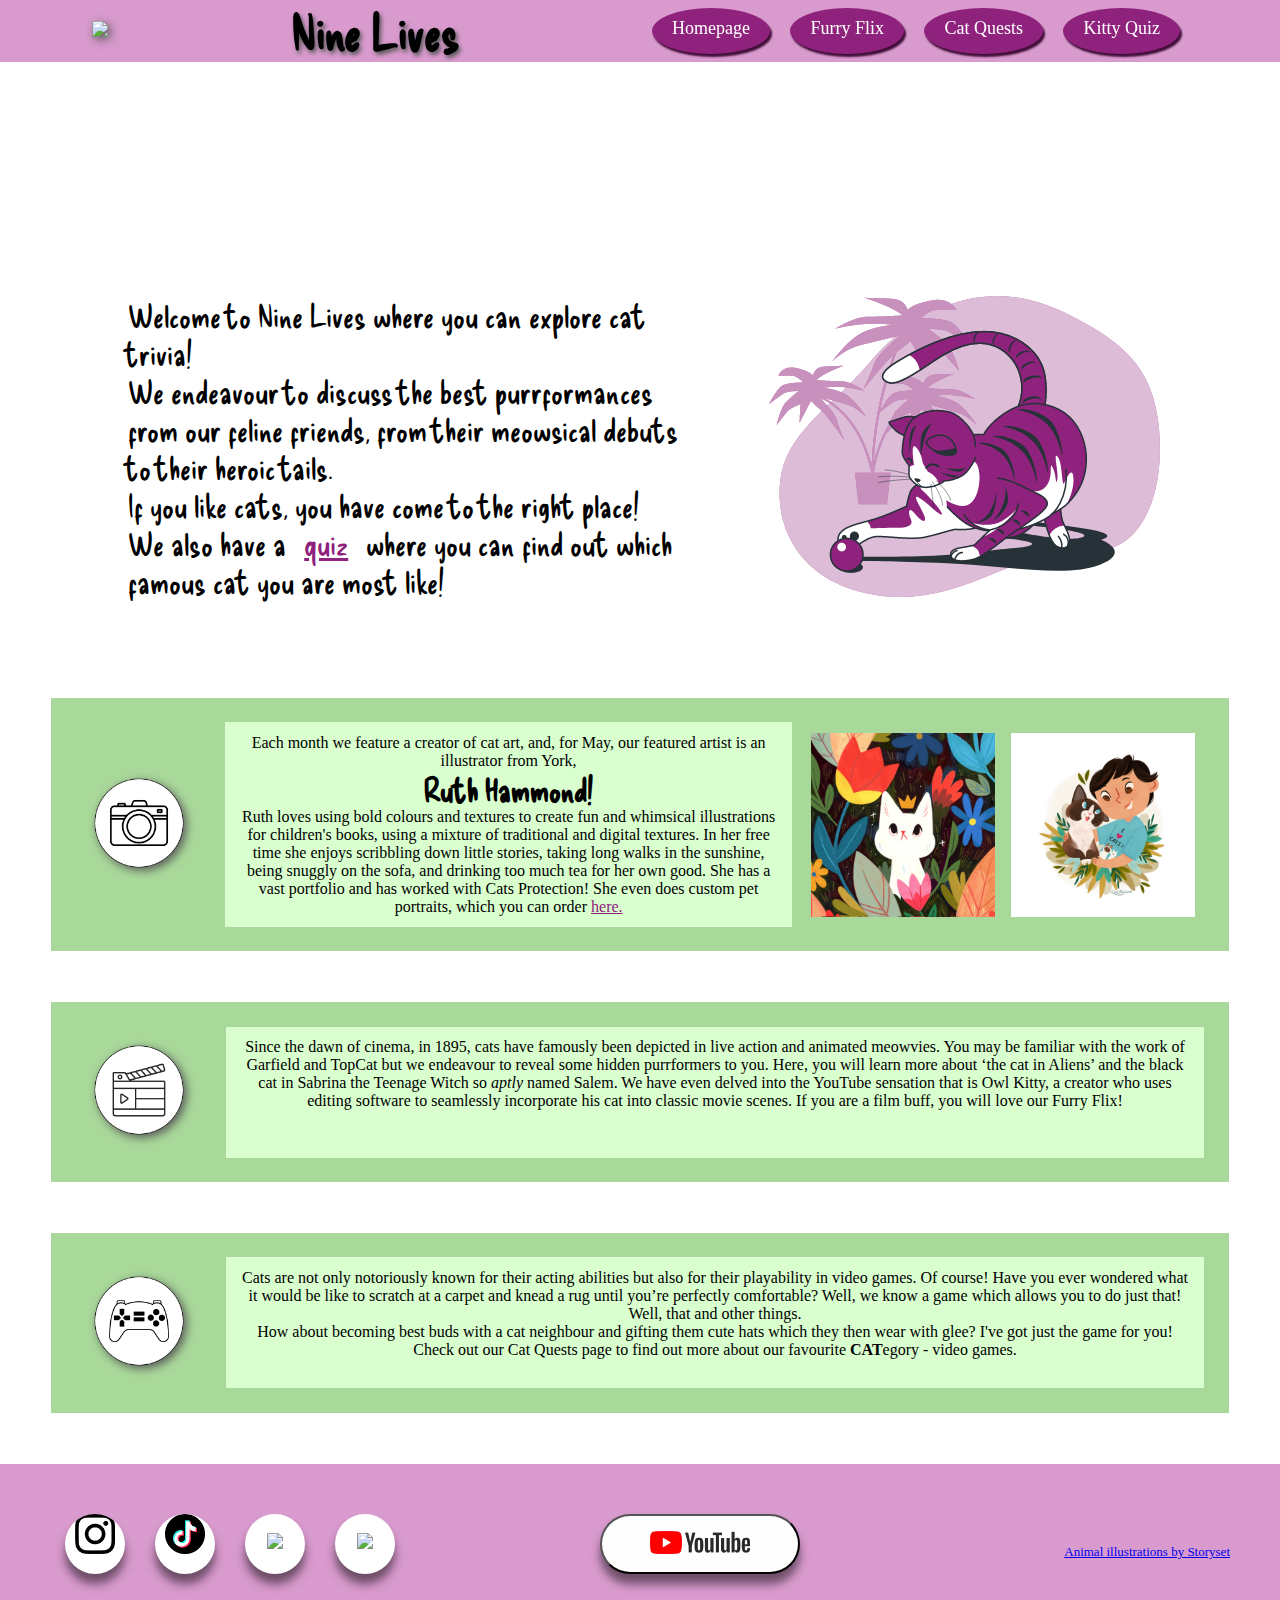
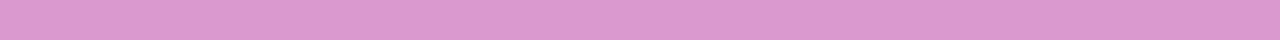
==== NineLives/HTML pages/index.html @ 91935bba "Editing game format" ====
<!DOCTYPE html>
<html lang="en">

<head>
  <meta charset="UTF-8" />
  <meta http-equiv="X-UA-Compatible" content="IE=edge" />
  <meta name="viewport" content="width=device-width, initial-scale=1.0" />
  <title>Nine Lives</title>

  <link href="https://cdn.jsdelivr.net/npm/bootstrap@5.3.0-alpha3/dist/css/bootstrap.min.css" rel="stylesheet"
    integrity="sha384-KK94CHFLLe+nY2dmCWGMq91rCGa5gtU4mk92HdvYe+M/SXH301p5ILy+dN9+nJOZ" crossorigin="anonymous" />

    <!-- Navbar CSS -->
    <link rel="stylesheet" href="../CSS/Nav.css" />
  <!-- Have changed CSS link to relative path -->
  <link rel="stylesheet" href="../CSS/main.css" />
      <link
      rel="stylesheet"
      href="https://fonts.googleapis.com/css?family=Audiowide|Sofia|Trirong"
      />
      
    
  <link rel="stylesheet" href="https://fonts.googleapis.com/css?family=Audiowide|Sofia|Trirong" />

  <!--Main font style-->
  <style>
    @import url("https://fonts.googleapis.com/css2?family=Delicious+Handrawn&display=swap");
  </style>
</head>

<body>
  <!-- Navbar starts here -->
  <header>
    <nav class="ninelivesnavbar">
      <div>
        <img
          class="logoIcon"
          src="../Pictures/Icons/Website Logo Final Choice.png"
        />
      </div>
      <h1 class="websiteName">Nine Lives</h1>
      <ul class="nav-list" id="navi-list">
        <li class="nav-links">
          <a href="./index.html">Homepage</a>
        </li>
        <li class="nav-links">
          <a href="./movies.html">Furry Flix</a>
        </li>
        <li class="nav-links">
          <a href="./games.html">Cat Quests</a>
        </li>
        <li class="nav-links">
          <a href="./quiz.html">Kitty Quiz</a>
        </li>
      </ul>
      <div class="menu" id="toggleButton">
        <div class="menu-line"></div>
        <div class="menu-line"></div>
        <div class="menu-line"></div>
        <div class="menu-line"></div>
      </div>
    </nav>
    <div class="blockh"></div>
  </header>
  <!-- Navbar ends here -->
  <br />

  <div class="intro">

  <div class="introText">

    <p class="about">

      Welcome to Nine Lives where you can explore cat trivia!</p>

      <p class="about">
      
      We endeavour to discuss the best purrformances from our feline friends,
      from their meowsical debuts to their heroic tails. </p>

      <p class="about">

      If you like cats, you have come to the right place!

      </p>

      <p class="about">
      
      We also have a <a class="link"  href="./quiz.html" target="_blank"> quiz</a> where you can find out which famous cat you are most like!
      </p>

    </div>  

    <img class="catPlaying" src="/NineLives/Pictures/Illustrations/Playful cat (1).gif" />

  </div>
    <!--main header ends here-->

    <!--body starts here-->
    <!--paragraph on cat art inc. link to EXTERNAL site-->
    

      <div class="catArt">
          <a href="https://www.ruthhammondillustration.com/" target="_blank">
            <img class="camera" src="/NineLives/Pictures/Icons/Photography Icon V3.png" onmouseover="hoverPhotography(this);" onmouseout="hoverPhotographyOut(this)" width="150px" height="150px"/></a>
            <p>
              Each month we feature a creator of cat art, and, for May, our featured
              artist is an illustrator from York, <br />
              <b>Ruth Hammond!</b> <br />
              Ruth loves using bold colours and textures to create fun and whimsical
              illustrations for children's books, using a mixture of traditional and
              digital textures. In her free time she enjoys scribbling down little
              stories, taking long walks in the sunshine, being snuggly on the sofa,
              and drinking too much tea for her own good. She has a vast portfolio and
              has worked with Cats Protection! She even does custom pet portraits,
              which you can order
              <a class="linkRuth"
                href="https://www.ruthhammondillustration.com/product-page/custom-pet-portrait" target="_blank"
              >
                here.</a
              >
            </p>
            <div class='ruthImg'>
              <img class="ruthCat" src="/NineLives/Pictures/Ruth cat art.jpg" />
              <img class="ruthChild" src="/NineLives/Pictures/Ruth cat and child.jpg" />
            </div>
        </div>
      </div>

  </div>

  <!--main header ends here-->

  <!--paragraph on cats in films-->
  <div class="homeCats">

    <a href="./movies.html" target="_blank">
      <img class="clapperboard" height="150px" width="150px" src="/NineLives/Pictures/Icons/Film Icon V3.png" onmouseover="hoverFilm(this);" onmouseout="hoverFilmOut(this)"/>
    </a>
    <p>
      Since the dawn of cinema, in 1895, cats have famously been depicted in
      live action and animated meowvies. You may be familiar with the work of
      Garfield and TopCat but we endeavour to reveal some hidden purrformers
      to you. Here, you will learn more about ‘the cat in Aliens’ and the
      black cat in Sabrina the Teenage Witch so <i>aptly</i> named Salem. We
      have even delved into the YouTube sensation that is Owl Kitty, a creator
      who uses editing software to seamlessly incorporate his cat into classic
      movie scenes. If you are a film buff, you will love our Furry Flix!
    </p>
  </div>

  <!--paragraph on cats in games-->

  <div class="homeCats">
    <a href="./games.html" target="_blank">
    <img class="controller" height="150px" width="150px"
      src="/NineLives/Pictures/Icons/Gaming Icon V3.png" onmouseover="hoverGaming(this);" onmouseout="hoverGamingOut(this)" /> </a>
    <p>
      Cats are not only notoriously known for their acting abilities but also
      for their playability in video games. Of course! Have you ever wondered
      what it would be like to scratch at a carpet and knead a rug until
      you’re perfectly comfortable? Well, we know a game which allows you to
      do just that! Well, that and other things. 
      <br>
      How about becoming best buds with a cat neighbour and gifting them cute hats 
      which they then wear with glee? I've got just the game for you! <br>
      Check out our Cat Quests page to find out more about our favourite <b>CAT</b>egory - video games.
    </p>
  </div>


  <!--body ends here-->
  <!--the footer starts here-->
  <footer class="footer">
    <div class="wrapper">
      <div class="button">
        <div class="icons">
          <a href="https://www.instagram.com/ninelives.trivia/"><img src="/NineLives/Pictures/Icons/Instagram_Glyph_Black.png" width="40px" /></a>
        </div>
        <span>instagram</span>
      </div>

      <div class="button">
        <div class="icons">
          <a href="http://tiktok.com/@NineLives.Trivia"><img
              src="/NineLives/Pictures/Icons/TikTok_Icon_Black_Circle.png" width="40px" /></a>
        </div>
        <span>tiktok</span>
      </div>

      <div class="button">
        <div class="icons">
          <a href="https://twitter.com/NineLives_Triv"><img
              src="/NineLives/Pictures/Icons/2021 Twitter logo - black.png" width="40px" /></a>
        </div>
        <span>twitter</span>
      </div>

      <div class="button">
        <div class="icons">
          <a href="https://www.facebook.com/NineLives.Trivia">
            <img
              src="/NineLives/Pictures/Icons/f_logo_RGB-Black_72.png" width="40px" /></a>
        </div>
        <span>facebook</span>
      </div>
    </div>

    <div class="button2">
      <button class="btn">
        <a class="link" href="https://www.youtube.com/@NineLives.Trivia">
          <img class="youtube" src="/NineLives/Pictures/Icons/yt_logo_rgb_light.png" width="70px" />
        </a>
      </button>
    </div>

    <div class="attribution">
      <a href="https://storyset.com/animal">Animal illustrations by Storyset</a>

    </div>
  </footer>

  <script src="../JS/java.js"></script>
</body>

</html>
---- NineLives/CSS/Nav.css ----
* {
    box-sizing: border-box;
    padding: 0;
    margin: 0;
}

.ninelivesnavbar {
    background-color: #d99ace;
    color: white;
    display: flex;
    justify-content: space-around;
    align-items: center;
    font-size: 18px;

}

.logoIcon {
    height: 150px;
    --webkit-filter: drop-shadow(3px 3px 1px #5a5a5a);
    filter: drop-shadow(3px 3px 5px #5a5a5a);
}

.websiteName {
    font-family: 'Delicious Handrawn', cursive;
    color: black;
    font-size: 50px;
    text-shadow: 2px 3px 4px #5a5a5a;
    display: flex;

    
}

.nav-list {
    list-style-type: none;
    color: white;
    
}

.nav-list .nav-links {
    display: inline-block;
    padding: 20px 10px; 
    background-color: #8f227c;
    border-radius: 50%;
    padding: 10px 20px 15px 20px; 
    font-family: cursive;
    margin: 8px;
    box-shadow: 2px 3px 2px #400e38;
    transition: all 0.3s ease-out;
      
}

.ninelivesnavbar {
    display: flex;
    position: fixed;
    z-index: 1;
    width: 100%;
    color: white;
    
}

.block {
    height: 200px;
}

.ninelivesnavbar a {
    color: white;
    text-decoration: none;
}

.nav-links:hover {
    background-color: white;
}    

.ninelivesnavbar a:hover {
    color: black;
}

.menu {
    display: none;
}
.menu-line {
    width: 20px;
    height: 3px;
    background-color: white;
    margin-bottom: 4px;
}

/* Mobile screen responsive code for */
@media all and (max-width: 600px) {
    .ninelivesnavbar { 
        flex-direction: column;
    }
    .menu {
        display: block;
        position: absolute;
        right: 15px;
        top: 15px;
    }

    .nav-list {
        list-style-type: none;
        text-align: center;
        display: none;
    }

    .nav-list .nav-links {
        display: block;
    }
    
    .logoIcon {
        margin-top: -2px;
        margin-bottom: 10px;
        margin-left: 12px;
        height: 100px;
    }

    .websiteName {
        margin-bottom: 14px;
        margin-left: 16px;
    }
    .active {
        display: block;
        transition: all 0.3s ease-out;
        margin-bottom: 12px;
    }
}
---- NineLives/CSS/main.css ----
/* main header starts here*/

.blockh{
    height: 180px;
}

.intro{
    display: flex;
    align-items: center;
    justify-content: space-between;
    padding-bottom: 0%;
}

.introText{
    padding-left: 10%;
    font-size: xx-large;
    font-family: "Delicious Handrawn";
}

.link{
    color: #8f227c;
    padding: 2%;
    margin: 2% 0 3% 0;
}

.link:hover {
    color: white;
    background-color:#8f227c;
    padding-top: 0%;
}    

.catPlaying{
    padding: 0 5% 0 2%;
}

/* main header ends here*/
/* body starts here*/

.catArt{
    display: flex;
    text-align: center;
    background-color: #a9d99a;
    width: 92vw;
    height: fit-content;
    padding: 1% 2% 1% 1%;
    margin: 0 auto 0 auto;
}


.catArt p{
    background-color: #daffcf;
    height: fit-content;
    width:85vw;
    margin: 1%;
    padding: 1%;
}

.camera{
    align-items: left;
    margin-top: 25%;
    flex: auto;
    --webkit-filter: drop-shadow(3px 3px 1px #5a5a5a);
    filter: drop-shadow(3px 3px 5px #5a5a5a);
}
.ruthImg{
    display: flex;
    flex-direction: row;
    align-items: center;
}

.ruthImg img{
    padding: 2%;
    flex: 1;
    height: 200px;
    width: 200px;
    object-fit: cover;
}

.catArt b{
    font-family: "Delicious Handrawn";
    font-size: xx-large;
}

.linkRuth{
    color: #8f227c;
    margin: 2% 0 3% 0;
}

.linkRuth:hover {
    color: white;
    background-color:#8f227c;
} 

.homeCats{ 
    display: flex;
    text-align: center;
    background-color: #a9d99a;
    width: 92vw;
    padding: 1%;
    margin: 4% auto;
}

.homeCats p{
    background-color:#daffcf;
    margin: 1%;
    padding: 1%;
}

.homeCats img{
    align-items: left;
}

.clapperboard {
    --webkit-filter: drop-shadow(3px 3px 1px #5a5a5a);
    filter: drop-shadow(3px 3px 5px #5a5a5a);
}

.controller {
    --webkit-filter: drop-shadow(3px 3px 1px #5a5a5a);
    filter: drop-shadow(3px 3px 5px #5a5a5a);
}


h1.a {font-family: "Audiowide", sans-serif;}
h1.b {font-family: "Sofia", sans-serif;}
h1.c {font-family: "Trirong", serif;}

/* body ends here*/
/* footer starts here*/
footer{
    background-color:#d99ace;
    margin-top: 30px;
    padding: 50px;
    

}
.wrapper .button{
    display: inline-block;
    height: 60px;
    width: 60px;
    margin: 0 15px;
    float: left;
    overflow: hidden;
    background-color: white;
    border-radius: 50px;
    text-align: center;
    box-shadow: 0 10px 10px rgba(0, 0, 0, 0.5) ;
    transition: all 0.3s ease-out;

}

.wrapper .button:hover{
    width: 200px;
    background-color: #8f227c;
}
.wrapper .button .icons{
    display: inline-block;
    height: 60px;
    width: 60px;
    text-align: center;
    border-radius: 50px;
    box-sizing: border-box;
    line-height: 60px;
}
.wrapper .button .icons img{
    font-size: 25px;
    line-height: 60px;
}

.wrapper .button span{
    font-size: 20px;
    font-weight: 500;
    line-height: 60px;
    margin-left: 10px;
}
.btn{
    height: 60px;
    width: 200px;
    background-color: #fffeff;
    border-radius: 50px;
    margin-left: 190px;
    box-shadow: 0 10px 10px rgba(0, 0, 0, 0.5) ;

}
.btn:hover{
width: 200px;
background-color:#8f227c;
}

.btn .youtube{
    width: 100px;
    
}

.attribution {
    position: relative;
    text-align: right;
    bottom: 30px;
    font-size: small;
    
}
.attribution-text{
    font-family: "Trirong", serif;
    font-size: 20px;
    margin-top: -20px;
}

.contact{
    font-style: "Trirong", serif ;
    font-size: 20px;
}
/* footer ends here*/
/* javascript quiz starts here*/
#after_submit {
    visibility: hidden;
}

/* footer ends here*/
/* javascript quiz starts here*/
#after_submit {
    visibility: hidden;
}

@media (max-width: 900px) {
    .footer {
        display: flex;
        margin-top: 10px;
        margin-bottom: 20px;
    }

    .button2 {
         flex-direction:column-reverse;
    }
    
    .attribution {
        margin-top: 32px;
        margin-bottom: 10px;
        margin-left: 12px;
        

    }
}
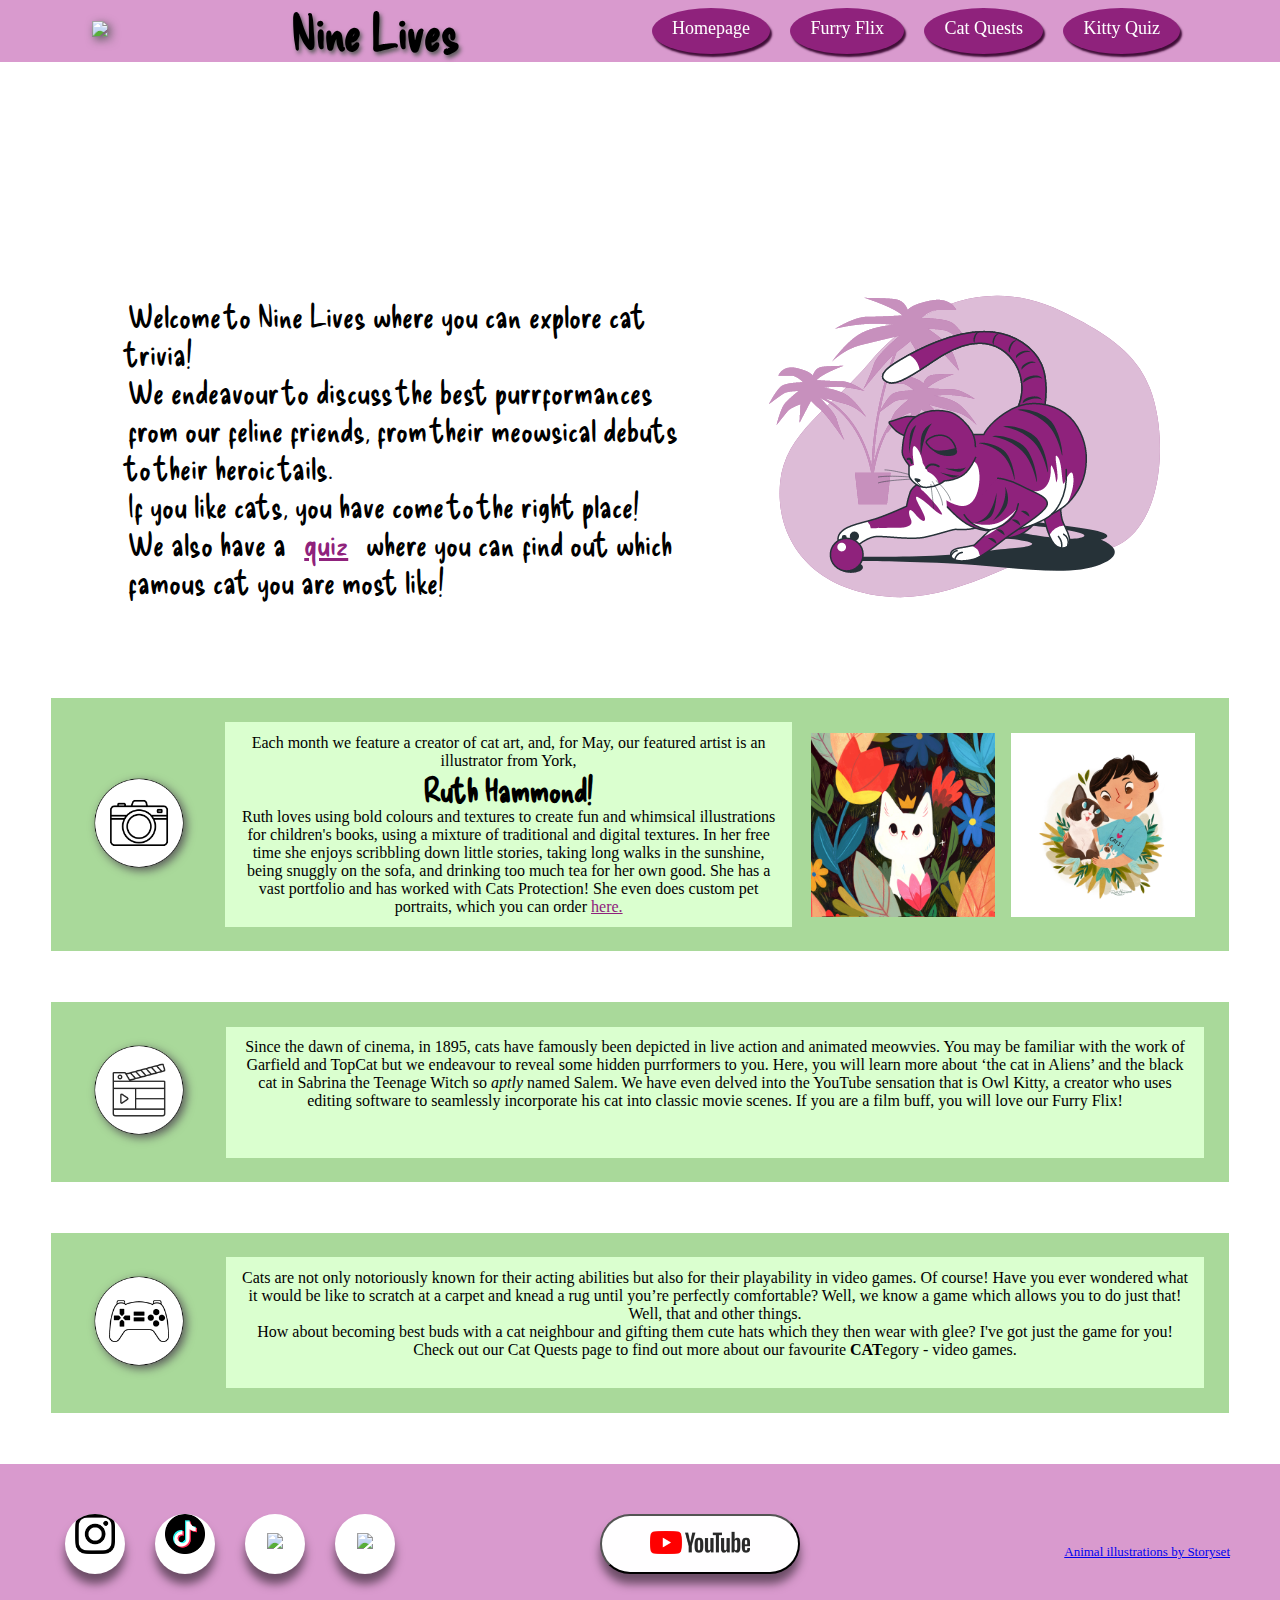
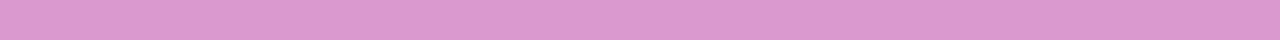
==== commit 2432cee9: "Merge branch 'Mary'" ====
--- a/NineLives/HTML pages/index.html
+++ b/NineLives/HTML pages/index.html
@@ -33,10 +33,10 @@
   <header>
     <nav class="ninelivesnavbar">
       <div>
-        <img
+        <a href="./index.html"><img
           class="logoIcon"
           src="../Pictures/Icons/Website Logo Final Choice.png"
-        />
+        /></a>
       </div>
       <h1 class="websiteName">Nine Lives</h1>
       <ul class="nav-list" id="navi-list">
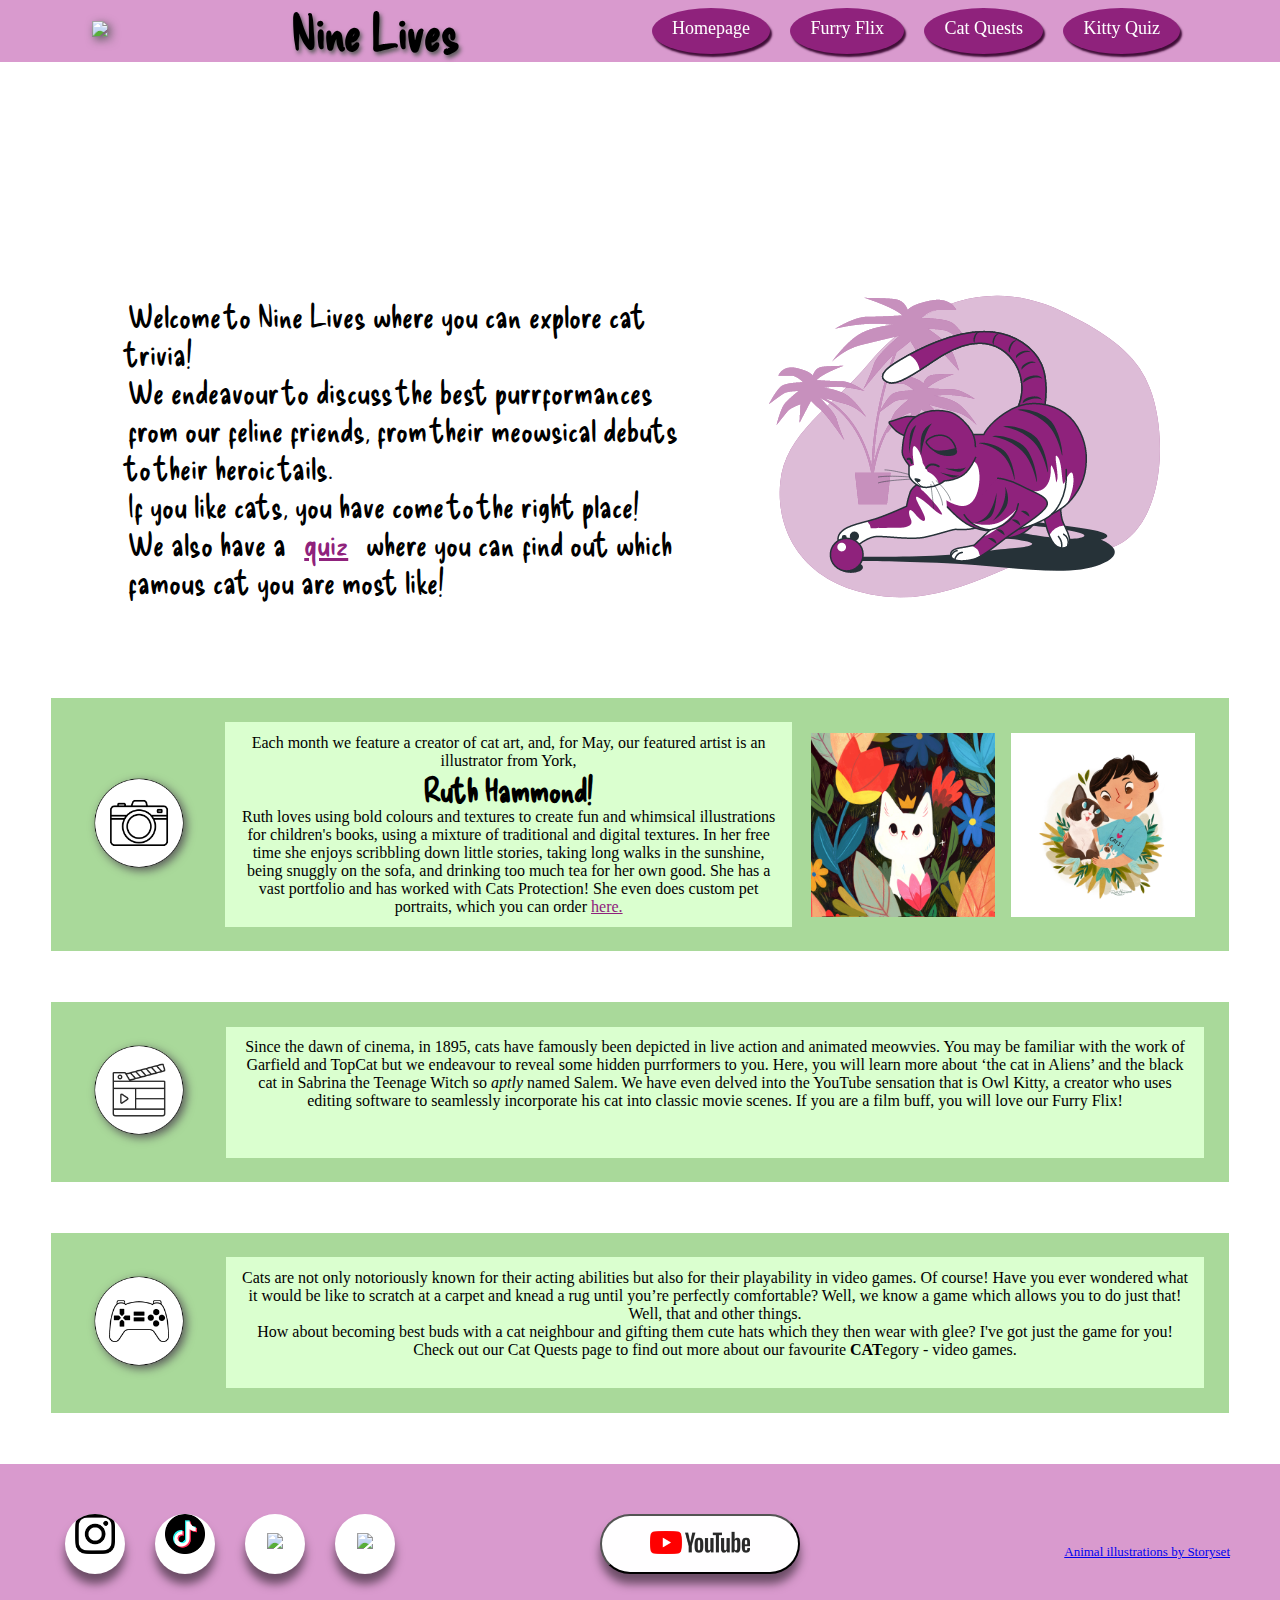
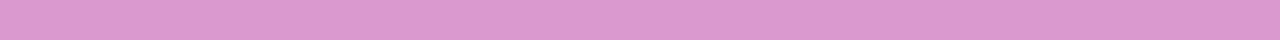
==== commit 86ba69c1: "added target blank to all social media links, changed the color of hover  of submit button." ====
--- a/NineLives/HTML pages/index.html
+++ b/NineLives/HTML pages/index.html
@@ -35,7 +35,7 @@
       <div>
         <a href="./index.html"><img
           class="logoIcon"
-          src="../Pictures/Icons/Website Logo Final Choice.png"
+          src="../Pictures/Icons/Website Logo Final Choice.png " onmouseover="hoverLogo(this);" onmouseout="hoverLogoOut(this)"
         /></a>
       </div>
       <h1 class="websiteName">Nine Lives</h1>
@@ -175,14 +175,14 @@
     <div class="wrapper">
       <div class="button">
         <div class="icons">
-          <a href="https://www.instagram.com/ninelives.trivia/"><img src="/NineLives/Pictures/Icons/Instagram_Glyph_Black.png" width="40px" /></a>
+          <a href="https://www.instagram.com/ninelives.trivia/  " target='blank'><img src="/NineLives/Pictures/Icons/Instagram_Glyph_Black.png" width="40px" /></a>
         </div>
         <span>instagram</span>
       </div>
 
       <div class="button">
         <div class="icons">
-          <a href="http://tiktok.com/@NineLives.Trivia"><img
+          <a href="http://tiktok.com/@NineLives.Trivia" target="_blank"><img
               src="/NineLives/Pictures/Icons/TikTok_Icon_Black_Circle.png" width="40px" /></a>
         </div>
         <span>tiktok</span>
@@ -190,7 +190,7 @@
 
       <div class="button">
         <div class="icons">
-          <a href="https://twitter.com/NineLives_Triv"><img
+          <a href="https://twitter.com/NineLives_Triv" target="_blank"><img
               src="/NineLives/Pictures/Icons/2021 Twitter logo - black.png" width="40px" /></a>
         </div>
         <span>twitter</span>
@@ -198,7 +198,7 @@
 
       <div class="button">
         <div class="icons">
-          <a href="https://www.facebook.com/NineLives.Trivia">
+          <a href="https://www.facebook.com/NineLives.Trivia" target="_blank">
             <img
               src="/NineLives/Pictures/Icons/f_logo_RGB-Black_72.png" width="40px" /></a>
         </div>
--- a/NineLives/CSS/Nav.css
+++ b/NineLives/CSS/Nav.css
@@ -85,7 +85,7 @@
     margin-bottom: 4px;
 }
 
-/* Mobile screen responsive code for */
+/* Mobile screen responsive code for Navbar*/
 @media all and (max-width: 600px) {
     .ninelivesnavbar { 
         flex-direction: column;
--- a/NineLives/CSS/main.css
+++ b/NineLives/CSS/main.css
@@ -222,26 +222,34 @@
     visibility: hidden;
 }
 
+/* Mobile screen respnsiveness for Footer */
 @media (max-width: 900px) {
     .footer {
-        display: flex;
+        flex-direction: column-reverse;
+        /* display: flex;
         margin-top: 10px;
-        margin-bottom: 20px;
+        margin-bottom: 20px; */
     }
 
+    .wrapper {
+        margin-left: 80px;
+        margin-right: -100px;
+
+    }
+
     .button2 {
-         flex-direction:column-reverse;
+         margin-left: -20px;
+         padding-top: 112px;
     }
     
     .attribution {
-        margin-top: 32px;
-        margin-bottom: 10px;
-        margin-left: 12px;
-        
-
-    }
-}
-
-
-
-
+        text-align: center;
+        margin-bottom: 8px;
+        margin-left: 70px;
+        padding-top: 78px;
+    }   
+}
+
+
+
+
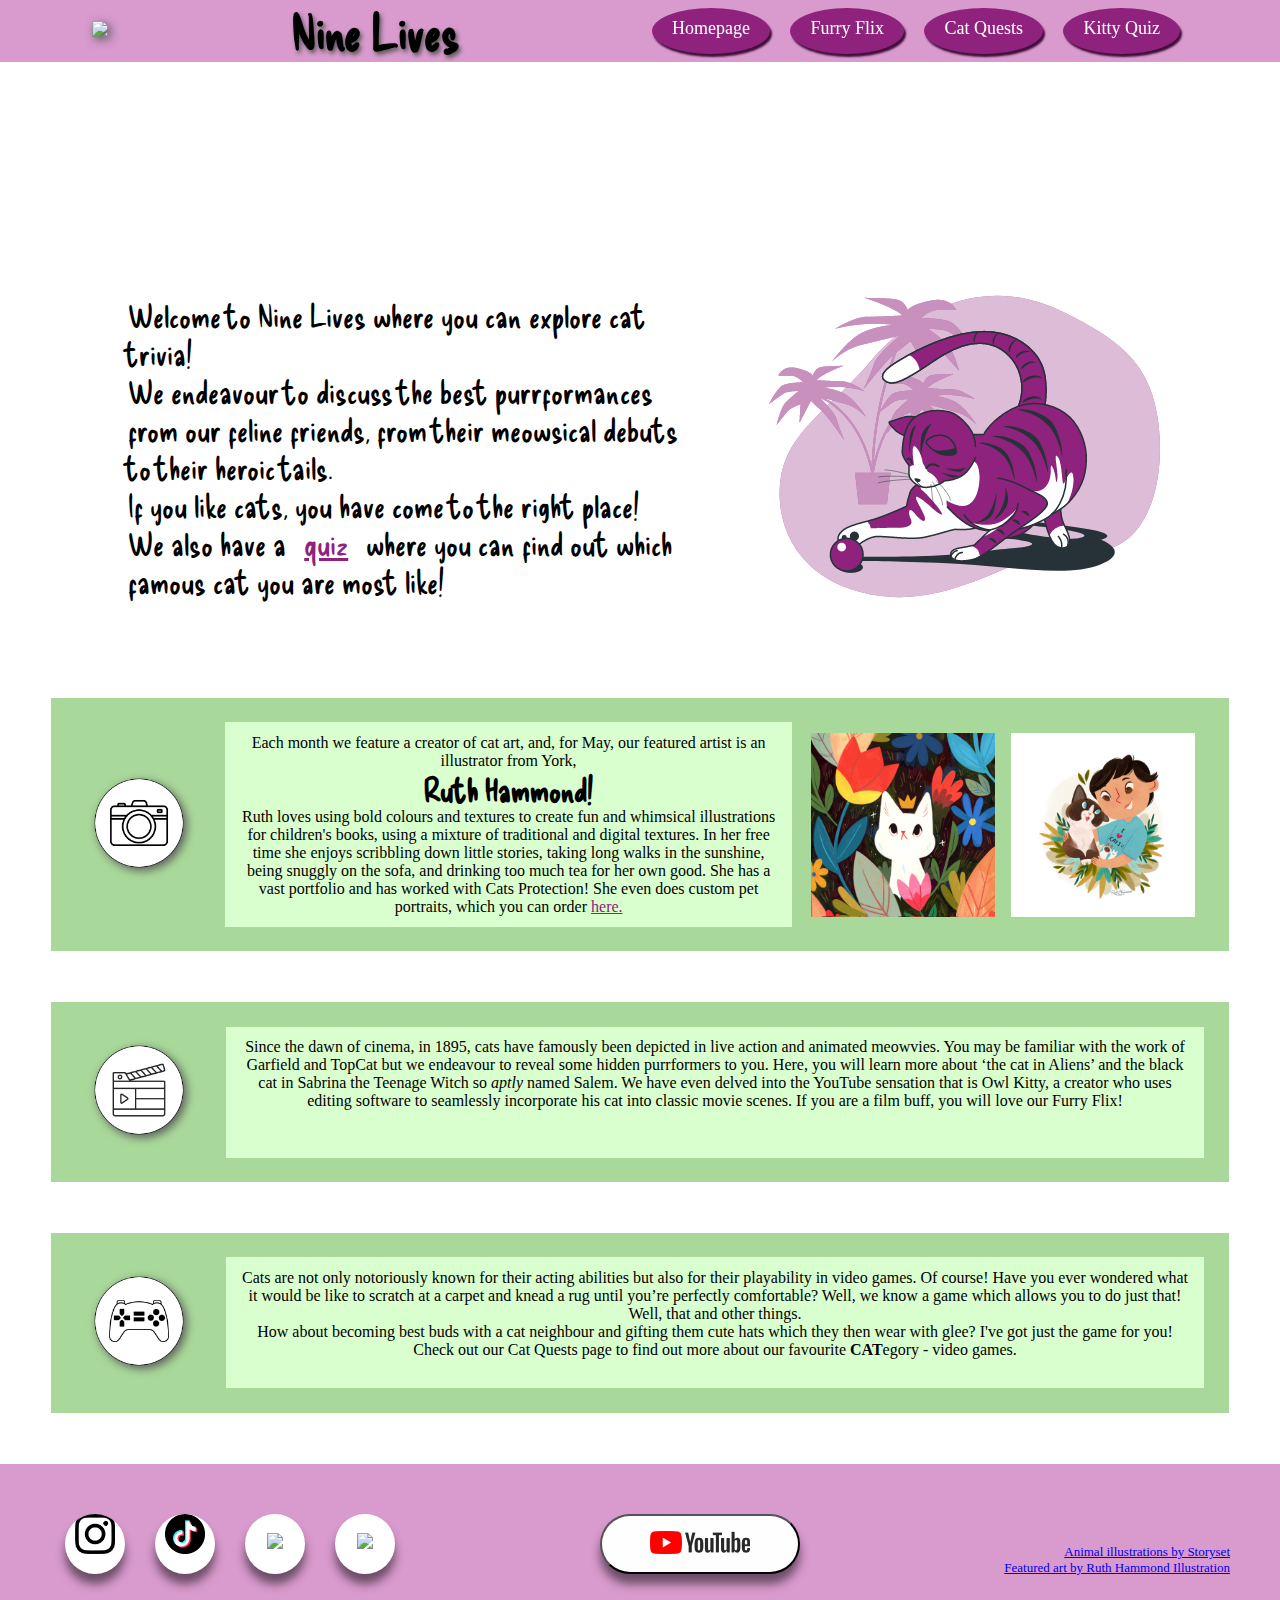
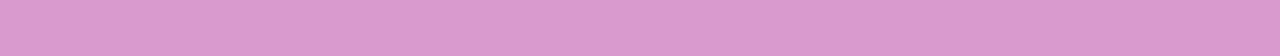
==== commit fe0c399a: "image attributes" ====
--- a/NineLives/HTML pages/index.html
+++ b/NineLives/HTML pages/index.html
@@ -67,7 +67,7 @@
 
   <div class="intro">
 
-  <div class="introText">
+  <div id="introText">
 
     <p class="about">
 
@@ -91,7 +91,7 @@
 
     </div>  
 
-    <img class="catPlaying" src="/NineLives/Pictures/Illustrations/Playful cat (1).gif" />
+    <img id="catPlaying" src="/NineLives/Pictures/Illustrations/Playful cat (1).gif" />
 
   </div>
     <!--main header ends here-->
@@ -121,8 +121,8 @@
               >
             </p>
             <div class='ruthImg'>
-              <img class="ruthCat" src="/NineLives/Pictures/Ruth cat art.jpg" />
-              <img class="ruthChild" src="/NineLives/Pictures/Ruth cat and child.jpg" />
+              <img id="ruthCat" src="/NineLives/Pictures/Ruth cat art.jpg" />
+              <img id="ruthChild" src="/NineLives/Pictures/Ruth cat and child.jpg" />
             </div>
         </div>
       </div>
@@ -216,7 +216,8 @@
 
     <div class="attribution">
       <a href="https://storyset.com/animal">Animal illustrations by Storyset</a>
-
+      <br>
+      <a href="https://www.ruthhammondillustration.com/">Featured art by Ruth Hammond Illustration</a>
     </div>
   </footer>
 
--- a/NineLives/CSS/main.css
+++ b/NineLives/CSS/main.css
@@ -12,7 +12,7 @@
     padding-bottom: 0%;
 }
 
-.introText{
+#introText{
     padding-left: 10%;
     font-size: xx-large;
     font-family: "Delicious Handrawn";
@@ -30,7 +30,7 @@
     padding-top: 0%;
 }    
 
-.catPlaying{
+#catPlaying{
     padding: 0 5% 0 2%;
 }
 
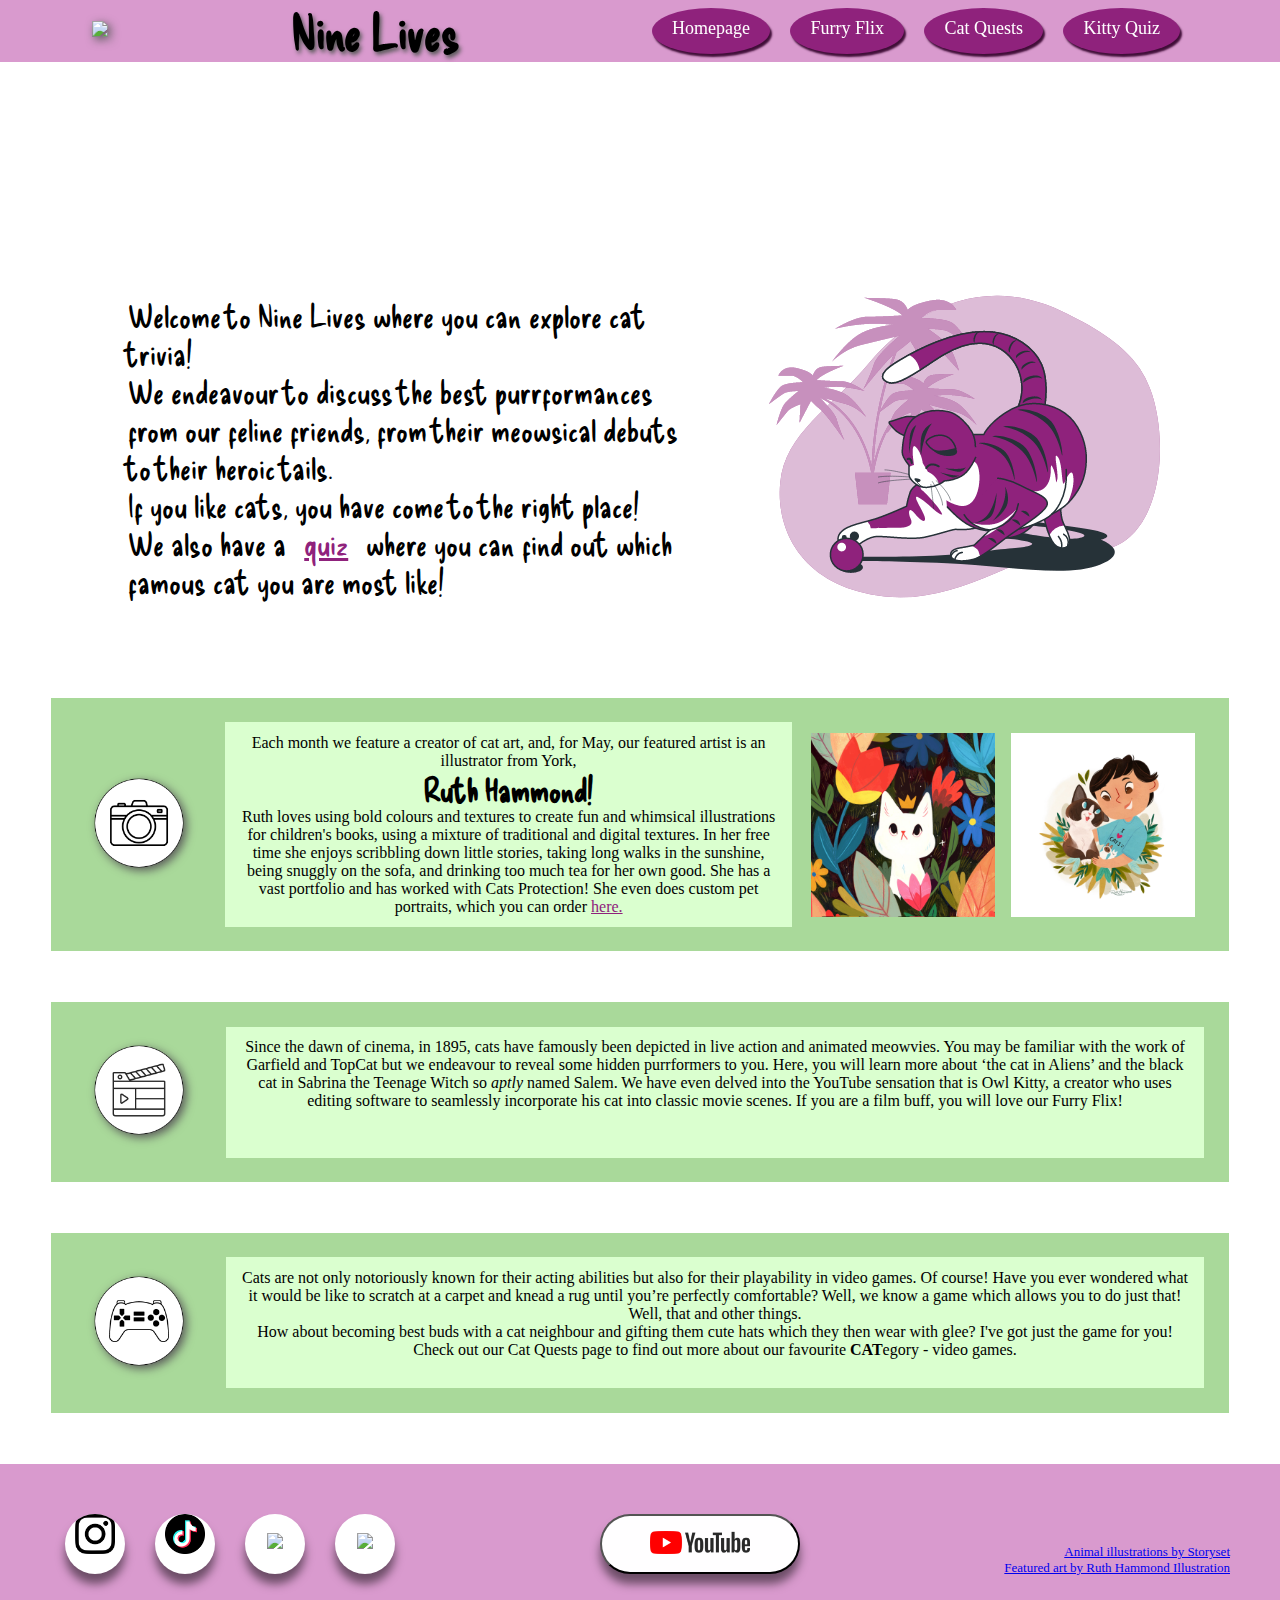
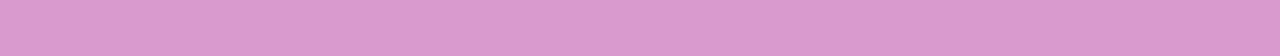
==== commit 17fa4866: "Create index.html" ====
--- a/NineLives/HTML pages/index.html
+++ b/NineLives/HTML pages/index.html
@@ -1,227 +1,227 @@
-<!DOCTYPE html>
-<html lang="en">
-
-<head>
-  <meta charset="UTF-8" />
-  <meta http-equiv="X-UA-Compatible" content="IE=edge" />
-  <meta name="viewport" content="width=device-width, initial-scale=1.0" />
-  <title>Nine Lives</title>
-
-  <link href="https://cdn.jsdelivr.net/npm/bootstrap@5.3.0-alpha3/dist/css/bootstrap.min.css" rel="stylesheet"
-    integrity="sha384-KK94CHFLLe+nY2dmCWGMq91rCGa5gtU4mk92HdvYe+M/SXH301p5ILy+dN9+nJOZ" crossorigin="anonymous" />
-
-    <!-- Navbar CSS -->
-    <link rel="stylesheet" href="../CSS/Nav.css" />
-  <!-- Have changed CSS link to relative path -->
-  <link rel="stylesheet" href="../CSS/main.css" />
-      <link
-      rel="stylesheet"
-      href="https://fonts.googleapis.com/css?family=Audiowide|Sofia|Trirong"
-      />
-      
-    
-  <link rel="stylesheet" href="https://fonts.googleapis.com/css?family=Audiowide|Sofia|Trirong" />
-
-  <!--Main font style-->
-  <style>
-    @import url("https://fonts.googleapis.com/css2?family=Delicious+Handrawn&display=swap");
-  </style>
-</head>
-
-<body>
-  <!-- Navbar starts here -->
-  <header>
-    <nav class="ninelivesnavbar">
-      <div>
-        <a href="./index.html"><img
-          class="logoIcon"
-          src="../Pictures/Icons/Website Logo Final Choice.png " onmouseover="hoverLogo(this);" onmouseout="hoverLogoOut(this)"
-        /></a>
-      </div>
-      <h1 class="websiteName">Nine Lives</h1>
-      <ul class="nav-list" id="navi-list">
-        <li class="nav-links">
-          <a href="./index.html">Homepage</a>
-        </li>
-        <li class="nav-links">
-          <a href="./movies.html">Furry Flix</a>
-        </li>
-        <li class="nav-links">
-          <a href="./games.html">Cat Quests</a>
-        </li>
-        <li class="nav-links">
-          <a href="./quiz.html">Kitty Quiz</a>
-        </li>
-      </ul>
-      <div class="menu" id="toggleButton">
-        <div class="menu-line"></div>
-        <div class="menu-line"></div>
-        <div class="menu-line"></div>
-        <div class="menu-line"></div>
-      </div>
-    </nav>
-    <div class="blockh"></div>
-  </header>
-  <!-- Navbar ends here -->
-  <br />
-
-  <div class="intro">
-
-  <div id="introText">
-
-    <p class="about">
-
-      Welcome to Nine Lives where you can explore cat trivia!</p>
-
-      <p class="about">
-      
-      We endeavour to discuss the best purrformances from our feline friends,
-      from their meowsical debuts to their heroic tails. </p>
-
-      <p class="about">
-
-      If you like cats, you have come to the right place!
-
-      </p>
-
-      <p class="about">
-      
-      We also have a <a class="link"  href="./quiz.html" target="_blank"> quiz</a> where you can find out which famous cat you are most like!
-      </p>
-
-    </div>  
-
-    <img id="catPlaying" src="/NineLives/Pictures/Illustrations/Playful cat (1).gif" />
-
-  </div>
-    <!--main header ends here-->
-
-    <!--body starts here-->
-    <!--paragraph on cat art inc. link to EXTERNAL site-->
-    
-
-      <div class="catArt">
-          <a href="https://www.ruthhammondillustration.com/" target="_blank">
-            <img class="camera" src="/NineLives/Pictures/Icons/Photography Icon V3.png" onmouseover="hoverPhotography(this);" onmouseout="hoverPhotographyOut(this)" width="150px" height="150px"/></a>
-            <p>
-              Each month we feature a creator of cat art, and, for May, our featured
-              artist is an illustrator from York, <br />
-              <b>Ruth Hammond!</b> <br />
-              Ruth loves using bold colours and textures to create fun and whimsical
-              illustrations for children's books, using a mixture of traditional and
-              digital textures. In her free time she enjoys scribbling down little
-              stories, taking long walks in the sunshine, being snuggly on the sofa,
-              and drinking too much tea for her own good. She has a vast portfolio and
-              has worked with Cats Protection! She even does custom pet portraits,
-              which you can order
-              <a class="linkRuth"
-                href="https://www.ruthhammondillustration.com/product-page/custom-pet-portrait" target="_blank"
-              >
-                here.</a
-              >
-            </p>
-            <div class='ruthImg'>
-              <img id="ruthCat" src="/NineLives/Pictures/Ruth cat art.jpg" />
-              <img id="ruthChild" src="/NineLives/Pictures/Ruth cat and child.jpg" />
-            </div>
-        </div>
-      </div>
-
-  </div>
-
-  <!--main header ends here-->
-
-  <!--paragraph on cats in films-->
-  <div class="homeCats">
-
-    <a href="./movies.html" target="_blank">
-      <img class="clapperboard" height="150px" width="150px" src="/NineLives/Pictures/Icons/Film Icon V3.png" onmouseover="hoverFilm(this);" onmouseout="hoverFilmOut(this)"/>
-    </a>
-    <p>
-      Since the dawn of cinema, in 1895, cats have famously been depicted in
-      live action and animated meowvies. You may be familiar with the work of
-      Garfield and TopCat but we endeavour to reveal some hidden purrformers
-      to you. Here, you will learn more about ‘the cat in Aliens’ and the
-      black cat in Sabrina the Teenage Witch so <i>aptly</i> named Salem. We
-      have even delved into the YouTube sensation that is Owl Kitty, a creator
-      who uses editing software to seamlessly incorporate his cat into classic
-      movie scenes. If you are a film buff, you will love our Furry Flix!
-    </p>
-  </div>
-
-  <!--paragraph on cats in games-->
-
-  <div class="homeCats">
-    <a href="./games.html" target="_blank">
-    <img class="controller" height="150px" width="150px"
-      src="/NineLives/Pictures/Icons/Gaming Icon V3.png" onmouseover="hoverGaming(this);" onmouseout="hoverGamingOut(this)" /> </a>
-    <p>
-      Cats are not only notoriously known for their acting abilities but also
-      for their playability in video games. Of course! Have you ever wondered
-      what it would be like to scratch at a carpet and knead a rug until
-      you’re perfectly comfortable? Well, we know a game which allows you to
-      do just that! Well, that and other things. 
-      <br>
-      How about becoming best buds with a cat neighbour and gifting them cute hats 
-      which they then wear with glee? I've got just the game for you! <br>
-      Check out our Cat Quests page to find out more about our favourite <b>CAT</b>egory - video games.
-    </p>
-  </div>
-
-
-  <!--body ends here-->
-  <!--the footer starts here-->
-  <footer class="footer">
-    <div class="wrapper">
-      <div class="button">
-        <div class="icons">
-          <a href="https://www.instagram.com/ninelives.trivia/  " target='blank'><img src="/NineLives/Pictures/Icons/Instagram_Glyph_Black.png" width="40px" /></a>
-        </div>
-        <span>instagram</span>
-      </div>
-
-      <div class="button">
-        <div class="icons">
-          <a href="http://tiktok.com/@NineLives.Trivia" target="_blank"><img
-              src="/NineLives/Pictures/Icons/TikTok_Icon_Black_Circle.png" width="40px" /></a>
-        </div>
-        <span>tiktok</span>
-      </div>
-
-      <div class="button">
-        <div class="icons">
-          <a href="https://twitter.com/NineLives_Triv" target="_blank"><img
-              src="/NineLives/Pictures/Icons/2021 Twitter logo - black.png" width="40px" /></a>
-        </div>
-        <span>twitter</span>
-      </div>
-
-      <div class="button">
-        <div class="icons">
-          <a href="https://www.facebook.com/NineLives.Trivia" target="_blank">
-            <img
-              src="/NineLives/Pictures/Icons/f_logo_RGB-Black_72.png" width="40px" /></a>
-        </div>
-        <span>facebook</span>
-      </div>
-    </div>
-
-    <div class="button2">
-      <button class="btn">
-        <a class="link" href="https://www.youtube.com/@NineLives.Trivia">
-          <img class="youtube" src="/NineLives/Pictures/Icons/yt_logo_rgb_light.png" width="70px" />
-        </a>
-      </button>
-    </div>
-
-    <div class="attribution">
-      <a href="https://storyset.com/animal">Animal illustrations by Storyset</a>
-      <br>
-      <a href="https://www.ruthhammondillustration.com/">Featured art by Ruth Hammond Illustration</a>
-    </div>
-  </footer>
-
-  <script src="../JS/java.js"></script>
-</body>
-
-</html>
+<!DOCTYPE html>
+<html lang="en">
+
+<head>
+  <meta charset="UTF-8" />
+  <meta http-equiv="X-UA-Compatible" content="IE=edge" />
+  <meta name="viewport" content="width=device-width, initial-scale=1.0" />
+  <title>Nine Lives</title>
+
+  <link href="https://cdn.jsdelivr.net/npm/bootstrap@5.3.0-alpha3/dist/css/bootstrap.min.css" rel="stylesheet"
+    integrity="sha384-KK94CHFLLe+nY2dmCWGMq91rCGa5gtU4mk92HdvYe+M/SXH301p5ILy+dN9+nJOZ" crossorigin="anonymous" />
+
+    <!-- Navbar CSS -->
+    <link rel="stylesheet" href="../CSS/Nav.css" />
+  <!-- Have changed CSS link to relative path -->
+  <link rel="stylesheet" href="../CSS/main.css" />
+      <link
+      rel="stylesheet"
+      href="https://fonts.googleapis.com/css?family=Audiowide|Sofia|Trirong"
+      />
+      
+    
+  <link rel="stylesheet" href="https://fonts.googleapis.com/css?family=Audiowide|Sofia|Trirong" />
+
+  <!--Main font style-->
+  <style>
+    @import url("https://fonts.googleapis.com/css2?family=Delicious+Handrawn&display=swap");
+  </style>
+</head>
+
+<body>
+  <!-- Navbar starts here -->
+  <header>
+    <nav class="ninelivesnavbar">
+      <div>
+        <a href="./index.html"><img
+          class="logoIcon"
+          src="../Pictures/Icons/Website Logo Final Choice.png " onmouseover="hoverLogo(this);" onmouseout="hoverLogoOut(this)"
+        /></a>
+      </div>
+      <h1 class="websiteName">Nine Lives</h1>
+      <ul class="nav-list" id="navi-list">
+        <li class="nav-links">
+          <a href="./index.html">Homepage</a>
+        </li>
+        <li class="nav-links">
+          <a href="./movies.html">Furry Flix</a>
+        </li>
+        <li class="nav-links">
+          <a href="./games.html">Cat Quests</a>
+        </li>
+        <li class="nav-links">
+          <a href="./quiz.html">Kitty Quiz</a>
+        </li>
+      </ul>
+      <div class="menu" id="toggleButton">
+        <div class="menu-line"></div>
+        <div class="menu-line"></div>
+        <div class="menu-line"></div>
+        <div class="menu-line"></div>
+      </div>
+    </nav>
+    <div class="blockh"></div>
+  </header>
+  <!-- Navbar ends here -->
+  <br />
+
+  <div class="intro">
+
+  <div id="introText">
+
+    <p class="about">
+
+      Welcome to Nine Lives where you can explore cat trivia!</p>
+
+      <p class="about">
+      
+      We endeavour to discuss the best purrformances from our feline friends,
+      from their meowsical debuts to their heroic tails. </p>
+
+      <p class="about">
+
+      If you like cats, you have come to the right place!
+
+      </p>
+
+      <p class="about">
+      
+      We also have a <a class="link"  href="./quiz.html" target="_blank"> quiz</a> where you can find out which famous cat you are most like!
+      </p>
+
+    </div>  
+
+    <img id="catPlaying" src="/NineLives/Pictures/Illustrations/Playful cat (1).gif" />
+
+  </div>
+    <!--main header ends here-->
+
+    <!--body starts here-->
+    <!--paragraph on cat art inc. link to EXTERNAL site-->
+    
+
+      <div class="catArt">
+          <a href="https://www.ruthhammondillustration.com/" target="_blank">
+            <img class="camera" src="/NineLives/Pictures/Icons/Photography Icon V3.png" onmouseover="hoverPhotography(this);" onmouseout="hoverPhotographyOut(this)" width="150px" height="150px"/></a>
+            <p>
+              Each month we feature a creator of cat art, and, for May, our featured
+              artist is an illustrator from York, <br />
+              <b>Ruth Hammond!</b> <br />
+              Ruth loves using bold colours and textures to create fun and whimsical
+              illustrations for children's books, using a mixture of traditional and
+              digital textures. In her free time she enjoys scribbling down little
+              stories, taking long walks in the sunshine, being snuggly on the sofa,
+              and drinking too much tea for her own good. She has a vast portfolio and
+              has worked with Cats Protection! She even does custom pet portraits,
+              which you can order
+              <a class="linkRuth"
+                href="https://www.ruthhammondillustration.com/product-page/custom-pet-portrait" target="_blank"
+              >
+                here.</a
+              >
+            </p>
+            <div class='ruthImg'>
+              <img id="ruthCat" src="/NineLives/Pictures/Ruth cat art.jpg" />
+              <img id="ruthChild" src="/NineLives/Pictures/Ruth cat and child.jpg" />
+            </div>
+        </div>
+      </div>
+
+  </div>
+
+  <!--main header ends here-->
+
+  <!--paragraph on cats in films-->
+  <div class="homeCats">
+
+    <a href="./movies.html" target="_blank">
+      <img class="clapperboard" height="150px" width="150px" src="/NineLives/Pictures/Icons/Film Icon V3.png" onmouseover="hoverFilm(this);" onmouseout="hoverFilmOut(this)"/>
+    </a>
+    <p>
+      Since the dawn of cinema, in 1895, cats have famously been depicted in
+      live action and animated meowvies. You may be familiar with the work of
+      Garfield and TopCat but we endeavour to reveal some hidden purrformers
+      to you. Here, you will learn more about ‘the cat in Aliens’ and the
+      black cat in Sabrina the Teenage Witch so <i>aptly</i> named Salem. We
+      have even delved into the YouTube sensation that is Owl Kitty, a creator
+      who uses editing software to seamlessly incorporate his cat into classic
+      movie scenes. If you are a film buff, you will love our Furry Flix!
+    </p>
+  </div>
+
+  <!--paragraph on cats in games-->
+
+  <div class="homeCats">
+    <a href="./games.html" target="_blank">
+    <img class="controller" height="150px" width="150px"
+      src="/NineLives/Pictures/Icons/Gaming Icon V3.png" onmouseover="hoverGaming(this);" onmouseout="hoverGamingOut(this)" /> </a>
+    <p>
+      Cats are not only notoriously known for their acting abilities but also
+      for their playability in video games. Of course! Have you ever wondered
+      what it would be like to scratch at a carpet and knead a rug until
+      you’re perfectly comfortable? Well, we know a game which allows you to
+      do just that! Well, that and other things. 
+      <br>
+      How about becoming best buds with a cat neighbour and gifting them cute hats 
+      which they then wear with glee? I've got just the game for you! <br>
+      Check out our Cat Quests page to find out more about our favourite <b>CAT</b>egory - video games.
+    </p>
+  </div>
+
+
+  <!--body ends here-->
+  <!--the footer starts here-->
+  <footer class="footer">
+    <div class="wrapper">
+      <div class="button">
+        <div class="icons">
+          <a href="https://www.instagram.com/ninelives.trivia/  " target='blank'><img src="/NineLives/Pictures/Icons/Instagram_Glyph_Black.png" width="40px" /></a>
+        </div>
+        <span>instagram</span>
+      </div>
+
+      <div class="button">
+        <div class="icons">
+          <a href="http://tiktok.com/@NineLives.Trivia" target="_blank"><img
+              src="/NineLives/Pictures/Icons/TikTok_Icon_Black_Circle.png" width="40px" /></a>
+        </div>
+        <span>tiktok</span>
+      </div>
+
+      <div class="button">
+        <div class="icons">
+          <a href="https://twitter.com/NineLives_Triv" target="_blank"><img
+              src="/NineLives/Pictures/Icons/2021 Twitter logo - black.png" width="40px" /></a>
+        </div>
+        <span>twitter</span>
+      </div>
+
+      <div class="button">
+        <div class="icons">
+          <a href="https://www.facebook.com/NineLives.Trivia" target="_blank">
+            <img
+              src="/NineLives/Pictures/Icons/f_logo_RGB-Black_72.png" width="40px" /></a>
+        </div>
+        <span>facebook</span>
+      </div>
+    </div>
+
+    <div class="button2">
+      <button class="btn">
+        <a class="link" href="https://www.youtube.com/@NineLives.Trivia">
+          <img class="youtube" src="/NineLives/Pictures/Icons/yt_logo_rgb_light.png" width="70px" />
+        </a>
+      </button>
+    </div>
+
+    <div class="attribution">
+      <a href="https://storyset.com/animal">Animal illustrations by Storyset</a>
+      <br>
+      <a href="https://www.ruthhammondillustration.com/">Featured art by Ruth Hammond Illustration</a>
+    </div>
+  </footer>
+
+  <script src="../JS/java.js"></script>
+</body>
+
+</html>
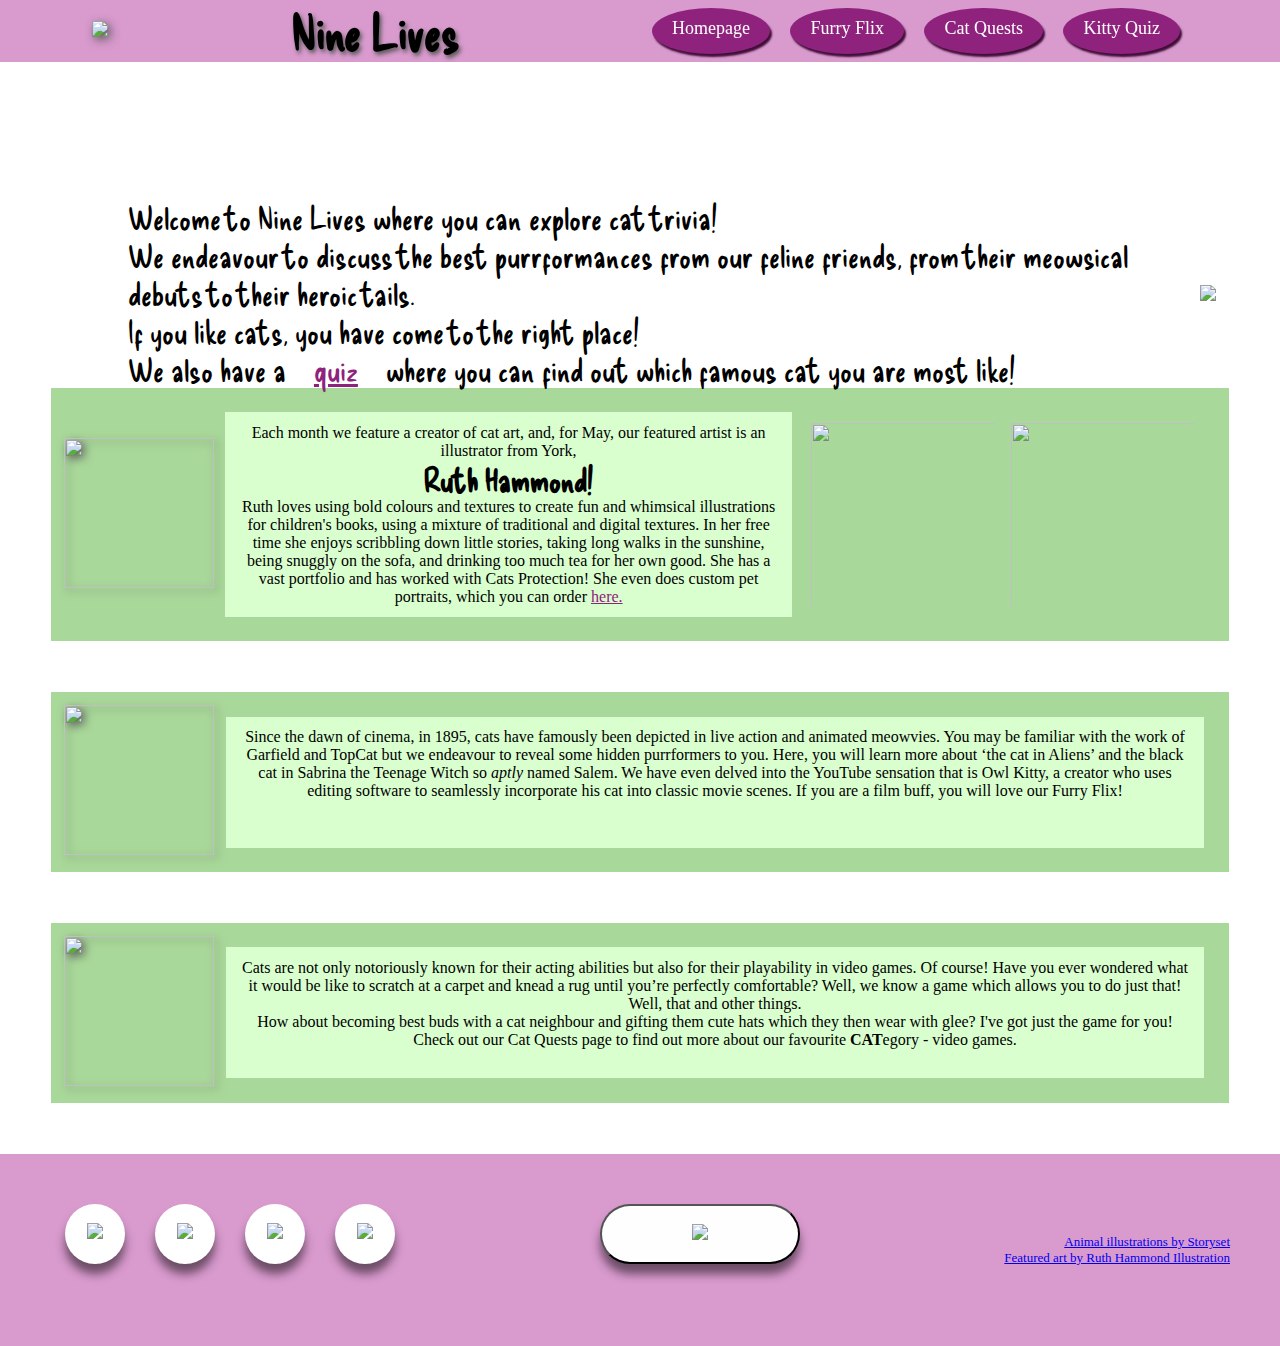
==== commit 17ffae8a: "File path update" ====
--- a/NineLives/HTML pages/index.html
+++ b/NineLives/HTML pages/index.html
@@ -91,7 +91,7 @@
 
     </div>  
 
-    <img id="catPlaying" src="/NineLives/Pictures/Illustrations/Playful cat (1).gif" />
+    <img id="catPlaying" src="./NineLives/Pictures/Illustrations/Playful cat (1).gif" />
 
   </div>
     <!--main header ends here-->
@@ -102,7 +102,7 @@
 
       <div class="catArt">
           <a href="https://www.ruthhammondillustration.com/" target="_blank">
-            <img class="camera" src="/NineLives/Pictures/Icons/Photography Icon V3.png" onmouseover="hoverPhotography(this);" onmouseout="hoverPhotographyOut(this)" width="150px" height="150px"/></a>
+            <img class="camera" src="./NineLives/Pictures/Icons/Photography Icon V3.png" onmouseover="hoverPhotography(this);" onmouseout="hoverPhotographyOut(this)" width="150px" height="150px"/></a>
             <p>
               Each month we feature a creator of cat art, and, for May, our featured
               artist is an illustrator from York, <br />
@@ -121,8 +121,8 @@
               >
             </p>
             <div class='ruthImg'>
-              <img id="ruthCat" src="/NineLives/Pictures/Ruth cat art.jpg" />
-              <img id="ruthChild" src="/NineLives/Pictures/Ruth cat and child.jpg" />
+              <img id="ruthCat" src="./NineLives/Pictures/Ruth cat art.jpg" />
+              <img id="ruthChild" src="./NineLives/Pictures/Ruth cat and child.jpg" />
             </div>
         </div>
       </div>
@@ -135,7 +135,7 @@
   <div class="homeCats">
 
     <a href="./movies.html" target="_blank">
-      <img class="clapperboard" height="150px" width="150px" src="/NineLives/Pictures/Icons/Film Icon V3.png" onmouseover="hoverFilm(this);" onmouseout="hoverFilmOut(this)"/>
+      <img class="clapperboard" height="150px" width="150px" src="./NineLives/Pictures/Icons/Film Icon V3.png" onmouseover="hoverFilm(this);" onmouseout="hoverFilmOut(this)"/>
     </a>
     <p>
       Since the dawn of cinema, in 1895, cats have famously been depicted in
@@ -154,7 +154,7 @@
   <div class="homeCats">
     <a href="./games.html" target="_blank">
     <img class="controller" height="150px" width="150px"
-      src="/NineLives/Pictures/Icons/Gaming Icon V3.png" onmouseover="hoverGaming(this);" onmouseout="hoverGamingOut(this)" /> </a>
+      src="./NineLives/Pictures/Icons/Gaming Icon V3.png" onmouseover="hoverGaming(this);" onmouseout="hoverGamingOut(this)" /> </a>
     <p>
       Cats are not only notoriously known for their acting abilities but also
       for their playability in video games. Of course! Have you ever wondered
@@ -175,7 +175,7 @@
     <div class="wrapper">
       <div class="button">
         <div class="icons">
-          <a href="https://www.instagram.com/ninelives.trivia/  " target='blank'><img src="/NineLives/Pictures/Icons/Instagram_Glyph_Black.png" width="40px" /></a>
+          <a href="https://www.instagram.com/ninelives.trivia/  " target='blank'><img src="./NineLives/Pictures/Icons/Instagram_Glyph_Black.png" width="40px" /></a>
         </div>
         <span>instagram</span>
       </div>
@@ -183,7 +183,7 @@
       <div class="button">
         <div class="icons">
           <a href="http://tiktok.com/@NineLives.Trivia" target="_blank"><img
-              src="/NineLives/Pictures/Icons/TikTok_Icon_Black_Circle.png" width="40px" /></a>
+              src="./NineLives/Pictures/Icons/TikTok_Icon_Black_Circle.png" width="40px" /></a>
         </div>
         <span>tiktok</span>
       </div>
@@ -191,7 +191,7 @@
       <div class="button">
         <div class="icons">
           <a href="https://twitter.com/NineLives_Triv" target="_blank"><img
-              src="/NineLives/Pictures/Icons/2021 Twitter logo - black.png" width="40px" /></a>
+              src="./NineLives/Pictures/Icons/2021 Twitter logo - black.png" width="40px" /></a>
         </div>
         <span>twitter</span>
       </div>
@@ -200,7 +200,7 @@
         <div class="icons">
           <a href="https://www.facebook.com/NineLives.Trivia" target="_blank">
             <img
-              src="/NineLives/Pictures/Icons/f_logo_RGB-Black_72.png" width="40px" /></a>
+              src="./NineLives/Pictures/Icons/f_logo_RGB-Black_72.png" width="40px" /></a>
         </div>
         <span>facebook</span>
       </div>
@@ -209,7 +209,7 @@
     <div class="button2">
       <button class="btn">
         <a class="link" href="https://www.youtube.com/@NineLives.Trivia">
-          <img class="youtube" src="/NineLives/Pictures/Icons/yt_logo_rgb_light.png" width="70px" />
+          <img class="youtube" src="./NineLives/Pictures/Icons/yt_logo_rgb_light.png" width="70px" />
         </a>
       </button>
     </div>
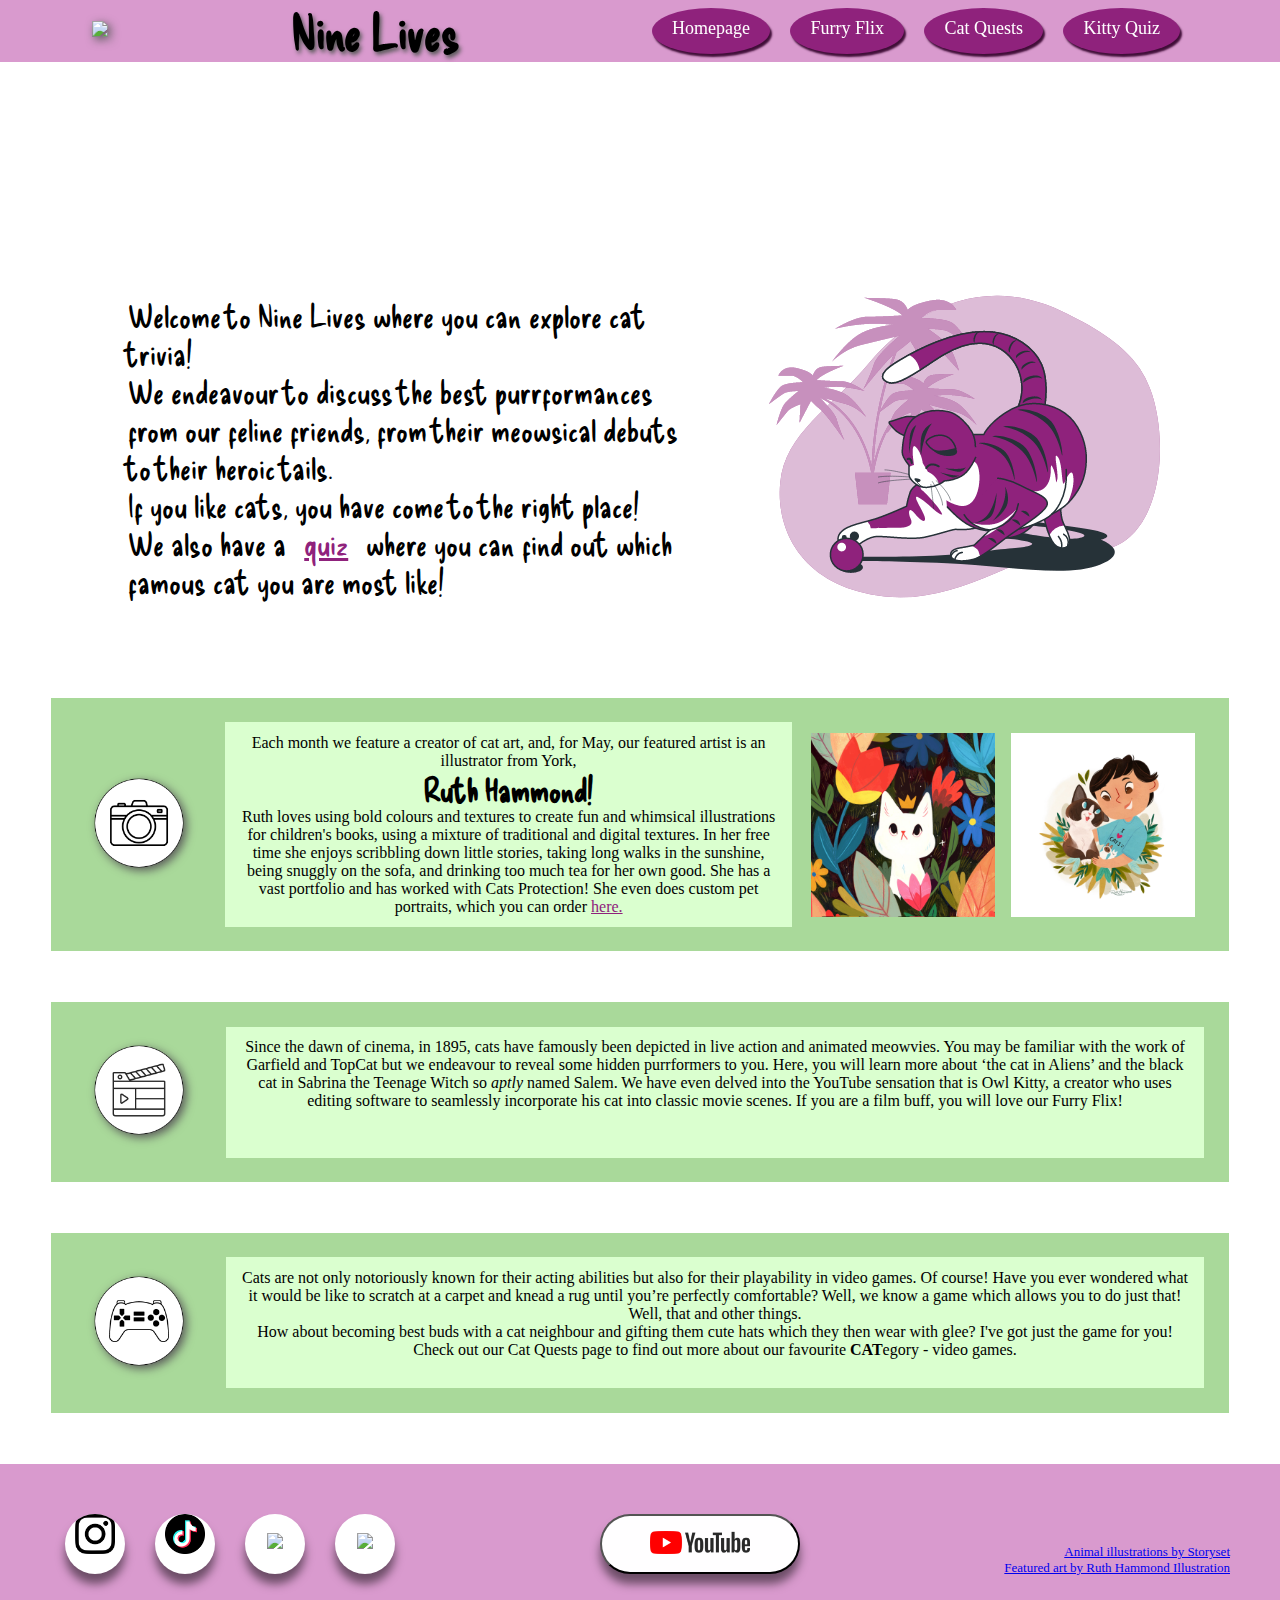
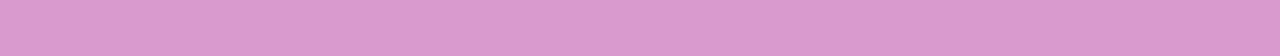
==== commit 5d0bfd58: "File path correction 2" ====
--- a/NineLives/HTML pages/index.html
+++ b/NineLives/HTML pages/index.html
@@ -91,7 +91,7 @@
 
     </div>  
 
-    <img id="catPlaying" src="./NineLives/Pictures/Illustrations/Playful cat (1).gif" />
+    <img id="catPlaying" src="../Pictures/Illustrations/Playful cat (1).gif" />
 
   </div>
     <!--main header ends here-->
@@ -102,7 +102,7 @@
 
       <div class="catArt">
           <a href="https://www.ruthhammondillustration.com/" target="_blank">
-            <img class="camera" src="./NineLives/Pictures/Icons/Photography Icon V3.png" onmouseover="hoverPhotography(this);" onmouseout="hoverPhotographyOut(this)" width="150px" height="150px"/></a>
+            <img class="camera" src="../Pictures/Icons/Photography Icon V3.png" onmouseover="hoverPhotography(this);" onmouseout="hoverPhotographyOut(this)" width="150px" height="150px"/></a>
             <p>
               Each month we feature a creator of cat art, and, for May, our featured
               artist is an illustrator from York, <br />
@@ -121,8 +121,8 @@
               >
             </p>
             <div class='ruthImg'>
-              <img id="ruthCat" src="./NineLives/Pictures/Ruth cat art.jpg" />
-              <img id="ruthChild" src="./NineLives/Pictures/Ruth cat and child.jpg" />
+              <img id="ruthCat" src="../Pictures/Ruth cat art.jpg" />
+              <img id="ruthChild" src="../Pictures/Ruth cat and child.jpg" />
             </div>
         </div>
       </div>
@@ -135,7 +135,7 @@
   <div class="homeCats">
 
     <a href="./movies.html" target="_blank">
-      <img class="clapperboard" height="150px" width="150px" src="./NineLives/Pictures/Icons/Film Icon V3.png" onmouseover="hoverFilm(this);" onmouseout="hoverFilmOut(this)"/>
+      <img class="clapperboard" height="150px" width="150px" src="../Pictures/Icons/Film Icon V3.png" onmouseover="hoverFilm(this);" onmouseout="hoverFilmOut(this)"/>
     </a>
     <p>
       Since the dawn of cinema, in 1895, cats have famously been depicted in
@@ -154,7 +154,7 @@
   <div class="homeCats">
     <a href="./games.html" target="_blank">
     <img class="controller" height="150px" width="150px"
-      src="./NineLives/Pictures/Icons/Gaming Icon V3.png" onmouseover="hoverGaming(this);" onmouseout="hoverGamingOut(this)" /> </a>
+      src="../Pictures/Icons/Gaming Icon V3.png" onmouseover="hoverGaming(this);" onmouseout="hoverGamingOut(this)" /> </a>
     <p>
       Cats are not only notoriously known for their acting abilities but also
       for their playability in video games. Of course! Have you ever wondered
@@ -175,7 +175,7 @@
     <div class="wrapper">
       <div class="button">
         <div class="icons">
-          <a href="https://www.instagram.com/ninelives.trivia/  " target='blank'><img src="./NineLives/Pictures/Icons/Instagram_Glyph_Black.png" width="40px" /></a>
+          <a href="https://www.instagram.com/ninelives.trivia/  " target='blank'><img src="../Pictures/Icons/Instagram_Glyph_Black.png" width="40px" /></a>
         </div>
         <span>instagram</span>
       </div>
@@ -183,7 +183,7 @@
       <div class="button">
         <div class="icons">
           <a href="http://tiktok.com/@NineLives.Trivia" target="_blank"><img
-              src="./NineLives/Pictures/Icons/TikTok_Icon_Black_Circle.png" width="40px" /></a>
+              src="../Pictures/Icons/TikTok_Icon_Black_Circle.png" width="40px" /></a>
         </div>
         <span>tiktok</span>
       </div>
@@ -191,7 +191,7 @@
       <div class="button">
         <div class="icons">
           <a href="https://twitter.com/NineLives_Triv" target="_blank"><img
-              src="./NineLives/Pictures/Icons/2021 Twitter logo - black.png" width="40px" /></a>
+              src="../Pictures/Icons/2021 Twitter logo - black.png" width="40px" /></a>
         </div>
         <span>twitter</span>
       </div>
@@ -200,7 +200,7 @@
         <div class="icons">
           <a href="https://www.facebook.com/NineLives.Trivia" target="_blank">
             <img
-              src="./NineLives/Pictures/Icons/f_logo_RGB-Black_72.png" width="40px" /></a>
+              src="../Pictures/Icons/f_logo_RGB-Black_72.png" width="40px" /></a>
         </div>
         <span>facebook</span>
       </div>
@@ -209,7 +209,7 @@
     <div class="button2">
       <button class="btn">
         <a class="link" href="https://www.youtube.com/@NineLives.Trivia">
-          <img class="youtube" src="./NineLives/Pictures/Icons/yt_logo_rgb_light.png" width="70px" />
+          <img class="youtube" src="../Pictures/Icons/yt_logo_rgb_light.png" width="70px" />
         </a>
       </button>
     </div>
